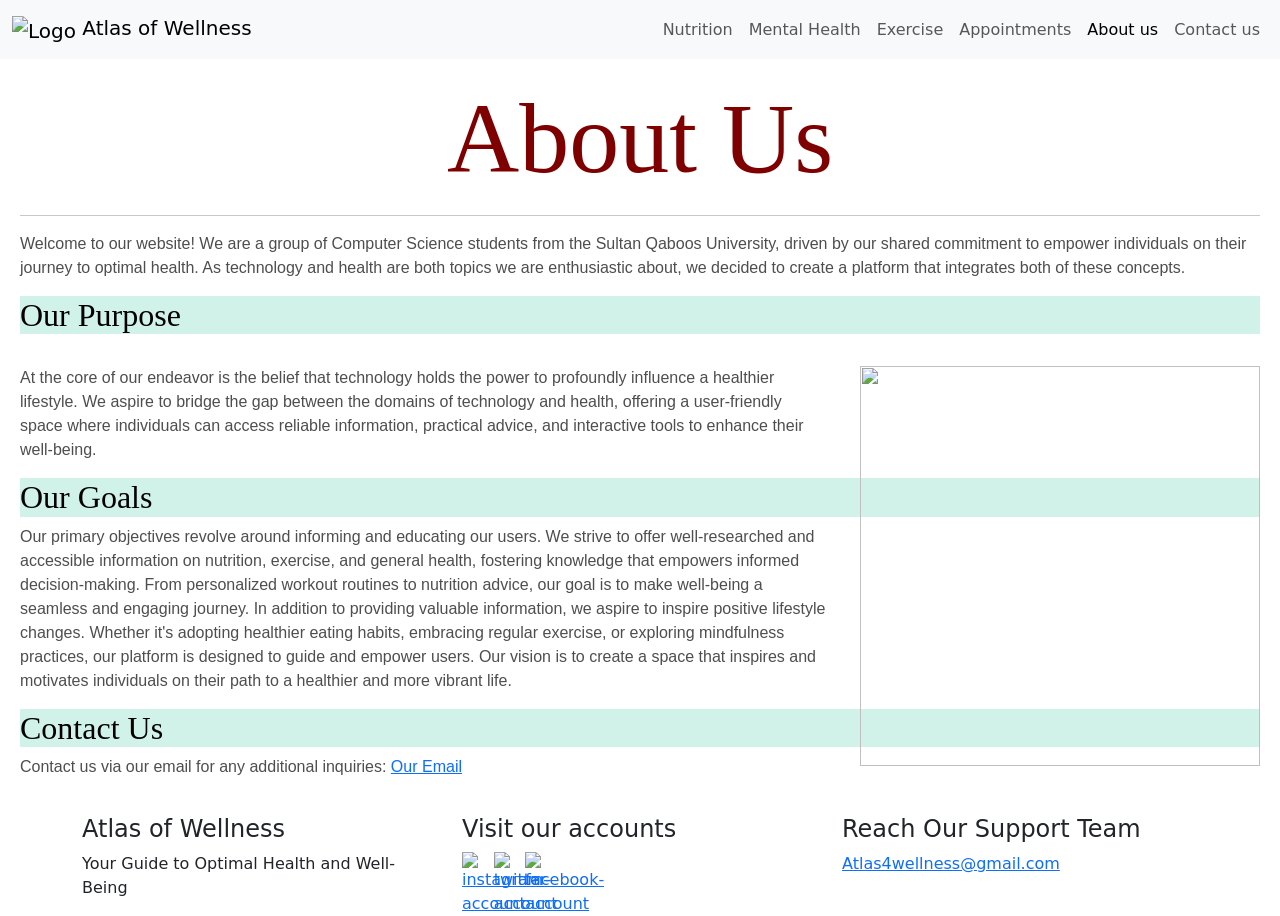
==== about us.html @ aa2de013 "Add files via upload" ====
<html>
    <head>
        <title>
            About Us
        </title>

        <link href="https://cdn.jsdelivr.net/npm/bootstrap@5.2.3/dist/css/bootstrap.min.css" rel="stylesheet">
        <script src="https://cdn.jsdelivr.net/npm/bootstrap@5.2.3/dist/js/bootstrap.bundle.min.js"></script>
        
        <link rel="stylesheet" href="style_sheet.css">
        
        <style>
            #about-us-content {
                font-family: Arial, sans-serif;
                padding: 20px;
            }
            #about-us-content h1 {
            text-align: center; 
            font-size: 100px; color: rgb(127, 0, 0);
            font-family:Cambria, Cochin, Georgia, Times, 'Times New Roman', serif 
            }
            #about-us-content h2 {
            background-color: rgba(168, 231, 213, 0.542);
            color: black;
            font-family: Cambria, Cochin, Georgia, Times, 'Times New Roman', serif;
        }
            #about-us-content p {
            color: rgb(78, 78, 78);
            }

            #about-us-content img {float: right;
            margin-left: 0.35in; margin-bottom: 0.35in; height: 400px; width: 400px}
            
        </style>
    </head>
    <body>

        <header>  
            <nav class="navbar navbar-expand-lg bg-body-tertiary">
    
                <div class="container-fluid font1">
    
                    <a class="navbar-brand" href="index.html">
                        <img src="withoutBg.png" alt="Logo" id="logo" class="d-inline-block align-text-top">
                        <span>Atlas of Wellness</span>
                    </a>
    
                    <button class="navbar-toggler" type="button" data-bs-toggle="collapse" data-bs-target="#navbarNav"
                        aria-controls="navbarNav" aria-expanded="false" aria-label="Toggle navigation" >
                        <span class="navbar-toggler-icon"></span>
                    </button>
    
                    <div class="collapse navbar-collapse justify-content-end " id="navbar">
                        <ul class="navbar-nav">
                            <li class="nav-item">
                                <a class="nav-link" href="Food.html">Nutrition</a>
                            <li class="nav-item">
                                <a class="nav-link" href="Mental Health.html">Mental Health</a>
                            </li>
                            </li>
                            <li class="nav-item">
                                <a class="nav-link " href="exercise.html">Exercise</a>
                            </li>
                            <li class="nav-item">
                                <a class="nav-link " href="appointments.html">Appointments</a>
                            </li>
                            <li class="nav-item">
                                <a class="nav-link active" aria-current="page" href="about us.html">About us</a>
                            </li>
                            <li class="nav-item">
                                <a class="nav-link" href="contact.html">Contact us</a>
                            </li>
                        </ul>
                    </div>
                </div>
            </nav>
            
            </header>

        <div id="about-us-content">
            <h1>About Us</h1>
            <hr/>
            <p>Welcome to our website! We are a group of Computer Science students from the Sultan Qaboos University, driven by our shared commitment to empower individuals on their journey to optimal health. As technology and health are both topics we are enthusiastic about, we decided to create a platform that integrates both of these concepts.</p>
            
            
            <h2>Our Purpose</h2>
            <br/>
            <img src = "pic5.jpeg " />
            <p>At the core of our endeavor is the belief that technology holds the power to profoundly influence a healthier lifestyle. We aspire to bridge the gap between the domains of technology and health, offering a user-friendly space where individuals can access reliable information, practical advice, and interactive tools to enhance their well-being.</p>
            
            <h2>Our Goals</h2>
            <p>Our primary objectives revolve around informing and educating our users. We strive to offer well-researched and accessible information on nutrition, exercise, and general health, fostering knowledge that empowers informed decision-making. From personalized workout routines to nutrition advice, our goal is to make well-being a seamless and engaging journey. In addition to providing valuable information, we aspire to inspire positive lifestyle changes. Whether it's adopting healthier eating habits, embracing regular exercise, or exploring mindfulness practices, our platform is designed to guide and empower users. Our vision is to create a space that inspires and motivates individuals on their path to a healthier and more vibrant life.</p>
            
            <h2>Contact Us</h2>
            <p>Contact us via our email for any additional inquiries: <a href = "mailto:Atlas4wellness@gmail.com">Our Email</a></p>
            
        </div>

        <footer class="footer">

            <div class="container">
    
                <div class="row">
                
                    <div class="col-md-4">
                        <h4>Atlas of Wellness</h4>
                        <p class="bg-gray">Your Guide to Optimal Health and Well-Being</p>
                    </div>
    
                    <div class="col-md-4">
                        <h4>Visit our accounts</h4>
    
                        <div class="row">
                            
                                <div class="col-md-1"><a href="https://www.instagram.com/atlas.of.wellness?igsh=MXE1aTU2YjVydDRmZQ%3D%3D&utm_source=qr"><img src="instagram.png" alt="instagram-account" class="link" ></a></div>
                                
                                <div class="col-md-1"><a href="https://x.com/atlas4wellness1?s=11&t=5HIUu_K_Gy2fLhE3-DT_ow"><img src="twitter.png" alt="twitter-account" class="link" ></a></div>
                                
                                <div class="col-md-1"><a href="https://www.facebook.com/profile.php?id=61557521196539"><img src="facebook.png" alt="facebook-account" class="link"></a></div>

                        </div>
                    </div>
                    
                    <div class="col-md-4">
                        <h4>Reach Our Support Team</h4>
                        <p> <a href="mailto:Atlas4wellness@gmail.com">Atlas4wellness@gmail.com</a></p>
                    </div>
            
            </div>
    
        </footer>

    </body>
    </html>
</html>
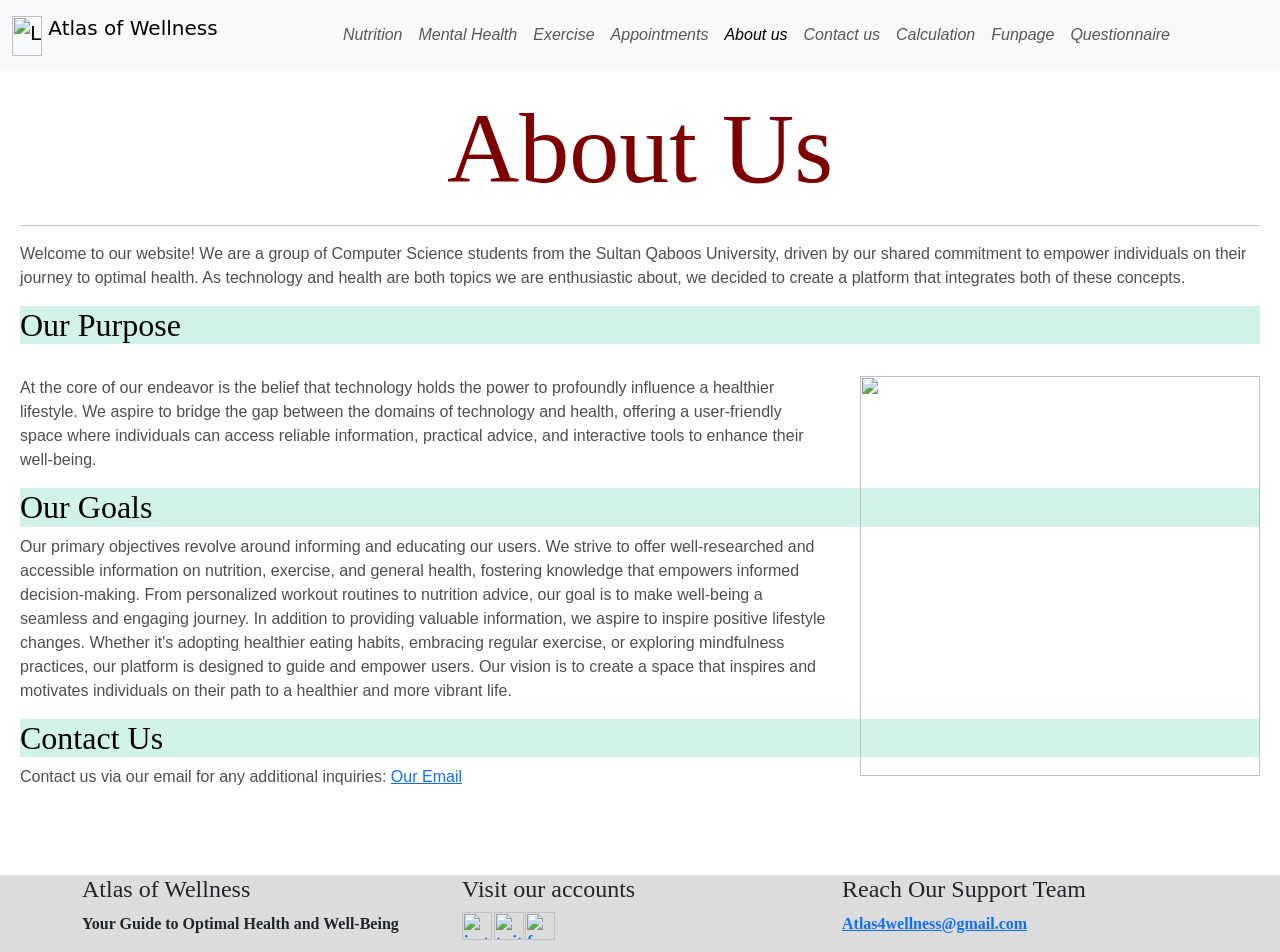
==== commit 3fa37a20: "Add files via upload" ====
--- a/about us.html
+++ b/about us.html
@@ -70,6 +70,15 @@
                             <li class="nav-item">
                                 <a class="nav-link" href="contact.html">Contact us</a>
                             </li>
+                            <li class="nav-item">
+                                <a class="nav-link" href="Calculation.html">Calculation</a>
+                            </li>
+                            <li class="nav-item">
+                                <a class="nav-link" href="funpage.html">Funpage</a>
+                            </li>
+                            <li class="nav-item">
+                                <a class="nav-link" href="questionnaire.html">Questionnaire</a>
+                            </li>
                         </ul>
                     </div>
                 </div>
--- a/style_sheet.css
+++ b/style_sheet.css
@@ -0,0 +1,9 @@
+
+#logo {width: 30; height: 40;}
+
+
+#navbar {margin-right: 90px; font-style: italic; font-family:'Segoe UI', Tahoma, Geneva, Verdana, sans-serif;}
+
+footer {background-color: rgba(200, 200, 200, 0.632);margin-top: 50px; font-family: 'Times New Roman', Times, serif; font-weight: 800;}
+
+img.link {width: 30; height: 28;}
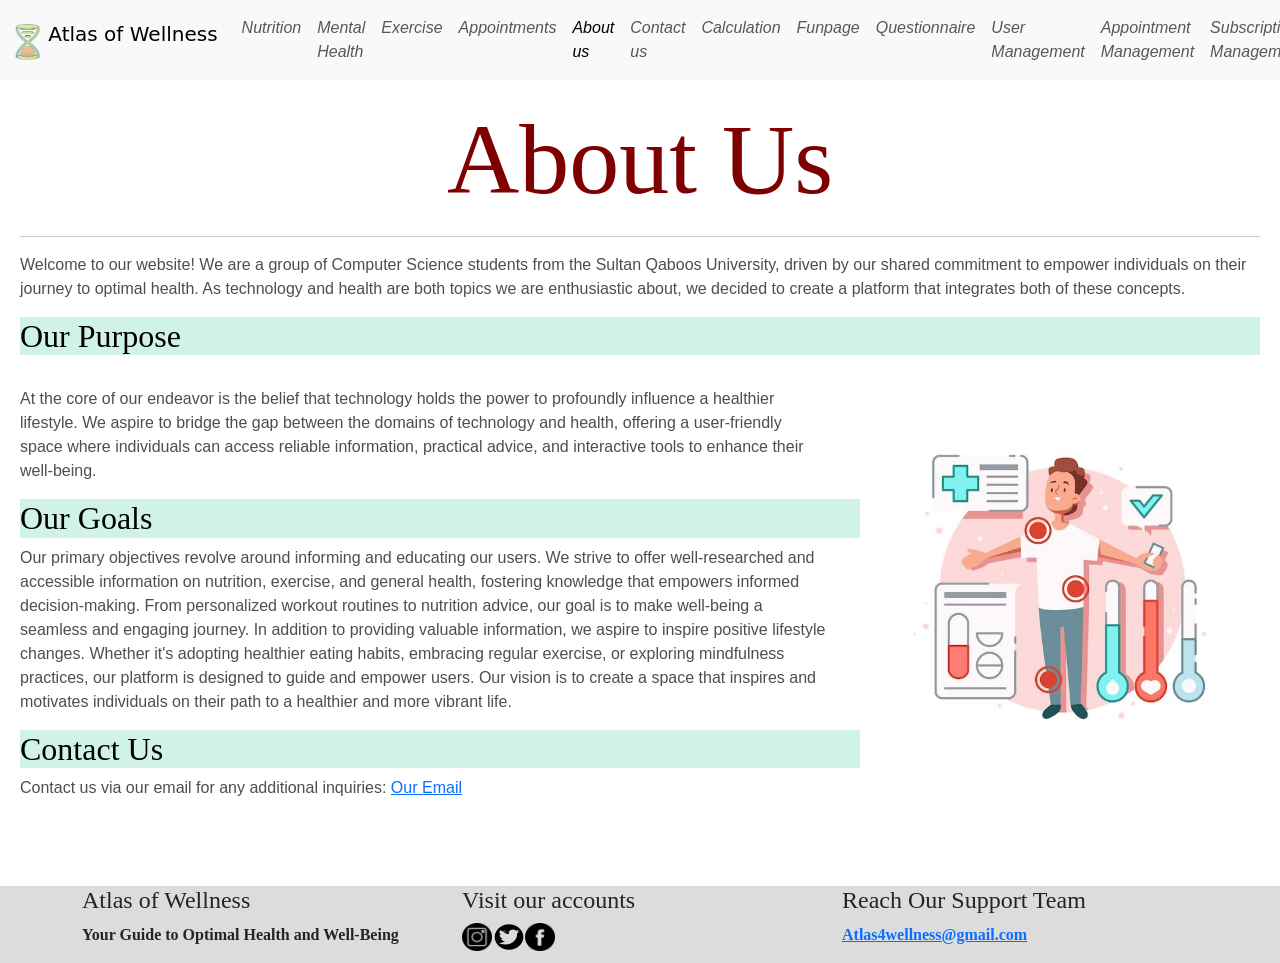
==== commit 962cad77: "Update about us.html" ====
--- a/about us.html
+++ b/about us.html
@@ -79,6 +79,15 @@
                             <li class="nav-item">
                                 <a class="nav-link" href="questionnaire.html">Questionnaire</a>
                             </li>
+                            <li class="nav-item">
+                                <a class="nav-link" href="user.php">User Management</a>
+                            </li>
+                            <li class="nav-item">
+                                <a class="nav-link" href="appointment .php">Appointment Management</a>
+                            </li>
+                            <li class="nav-item">
+                                <a class="nav-link" href="subscription.php">Subscription Management</a>
+                            </li>
                         </ul>
                     </div>
                 </div>
@@ -141,4 +150,4 @@
 
     </body>
     </html>
-</html>+</html>
